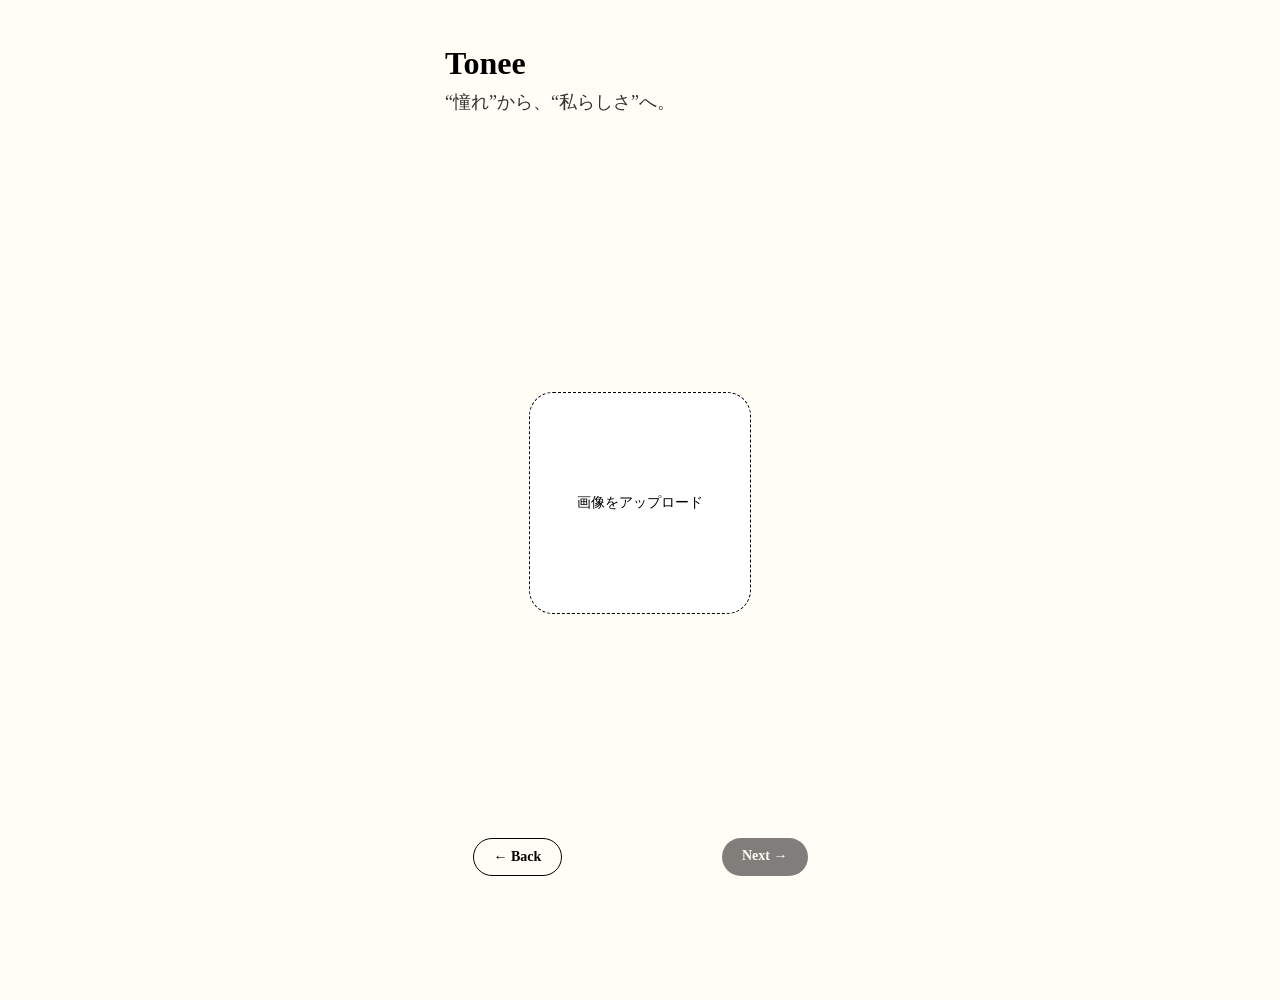
==== recommend.html @ 25894e7a "first commit" ====
<!doctype html>
<html lang="ja">
<head>
  <meta charset="utf-8" />
  <meta name="viewport" content="width=device-width, initial-scale=1" />
  <title>Tonee - あなたにおすすめのコスメ</title>
  <link rel="stylesheet" href="style.css" />

  <!-- このページは長文なので、中央固定せず縦に流す -->
  <style>
    .hero {
      height: auto;            /* ← 100vhを解除 */
      min-height: 0;
      justify-content: flex-start;
      padding-bottom: 120px;   /* 下部余白（固定ボタンと干渉させない） */
    }
  .top-content { margin-bottom: 32px; }         /* ← キャッチの下に余白 */
  .preview-frame { margin: 24px auto 0 !important; }  /* ← 画像枠の上にも少し余白 */
  </style>
</head>
<body>
  <section class="hero">
    <div class="top-content">
      <h1 class="logo">Tonee</h1>
      <p class="catch">“憧れ”から、“私らしさ”へ。</p>
    </div>

    <!-- アップロード画像のプレビュー -->
    <div class="preview-frame" style="width:260px;height:260px;border-radius:16px;overflow:hidden;margin:0 auto;">
      <img id="recImage" alt="選択画像プレビュー" style="width:100%;height:100%;object-fit:cover;display:block;">
    </div>

    <!-- 色情報（既存レイアウトのまま） -->
    <div class="color-info">
      <div class="color-chip" style="background-color:#9d5853;"></div>
      <div class="color-code">
        <p class="hex">#9d5853</p>
        <p>イエベ秋</p>
        <p>– オータムタイプ</p>
      </div>
    </div>
    <!-- ====== PRODUCT CARDS（あなたの既存フォーマットを温存） ====== -->
    <div class="product-card">
      <div class="product-info">
        <h2>CHANEL</h2>
        <p>ルージュ アリュール ラック<br>#62 スティル</p>
        <ul>
          <li>ツヤ／ややセミシアー</li>
          <li>ローズウッド寄りの落ち着き</li>
        </ul>
      </div>
      <div class="button-group-vertical">
        <a href="#" class="link-button">公式サイト</a>
        <a href="#" class="link-button">Rakuten</a>
        <a href="#" class="link-button">Amazon</a>
        <a href="#" class="link-button">@cosme</a>
      </div>
    </div>

    <div class="product-card">
      <div class="product-info">
        <h2>HERA</h2>
        <p>ルージュ クラッシィ<br>#479 シティブラウン</p>
        <ul>
          <li>クリーミー／ややツヤ</li>
          <li>ブラウン寄りローズシェード</li>
        </ul>
      </div>
      <div class="button-group-vertical">
        <a href="#" class="link-button">公式サイト</a>
        <a href="#" class="link-button">Rakuten</a>
        <a href="#" class="link-button">Amazon</a>
        <a href="#" class="link-button">@cosme</a>
      </div>
    </div>

    <!-- （以降のカードもこのまま続けてOK） -->

  </section>

  <!-- 画像をlocalStorageから復元（upload.htmlと同じキーを使用） -->
  <script>
    (function showUploaded(){
      const img = document.getElementById('recImage');
      const saved = localStorage.getItem('tonee_uploaded_image');
      if (img && saved) {
        img.src = saved;
      } else {
        alert('画像がまだ選ばれていません。アップロード画面に戻ります。');
        location.href = './upload.html';
      }
    })();
  </script>
</body>
</html>
---- style.css ----
/* ---------- Base ---------- */
body {
  margin: 0;
  padding: 0 0 calc(100px + env(safe-area-inset-bottom)); /* 固定ボタンと被らない余白 */
  background-color: #FFFDF5;
  font-family: 'Noto Serif JP', serif;
  color: #000;
  -webkit-text-size-adjust: 100%;
}

.hero {
  display: flex;
  flex-direction: column;
  justify-content: space-between;
  height: 100vh;
  max-width: 375px;
  width: 100%;
  margin: 0 auto;
  padding: 24px 20px;
  box-sizing: border-box;
}

.top-content { text-align: left; }

.logo {
  font-size: 28px;
  font-weight: 700;
  margin-bottom: 8px;
}

.catch {
  font-size: 16px;
  color: #333;
  margin: 0;
}

.sub-description {
  text-align: center;
  font-size: 14px;
  line-height: 1.6;
  color: #555;
}

/* ---------- Primary CTA ---------- */
.cta-button {
  display: block;
  background-color: #000;
  color: #FFFDF5;
  text-align: center;
  padding: 14px 28px;
  border: none;
  border-radius: 30px;
  font-size: 16px;
  letter-spacing: 1px;
  text-decoration: none;
  cursor: pointer;
  transition: background-color 0.3s ease;
  width: 100%;
  box-sizing: border-box;
  margin-top: 24px;
}
.cta-button:hover { background-color: #333; }

/* ---------- Responsive ---------- */
@media (max-width: 320px) {
  .logo { font-size: 24px; }
  .catch { font-size: 14px; }
  .sub-description { font-size: 13px; }
  .cta-button { font-size: 14px; padding: 12px 24px; }
}
@media (min-width: 430px) {
  .hero { max-width: 430px; }
  .logo { font-size: 32px; }
  .catch { font-size: 18px; }
  .sub-description { font-size: 15px; }
  .cta-button { font-size: 17px; }
}

/* ---------- Option Buttons (共通) ---------- */
/* personalcolor / gender / skintype の3つをまとめて指定 */
.personalcolor-buttons,
.gender-buttons,
.skintype-buttons {
  display: grid;
  grid-template-columns: 1fr 1fr;
  gap: 18px 20px;
  max-width: 360px;
  margin: 0 auto;
}

.personalcolor-option,
.gender-option,
.skintype-option {
  padding: 10px;
  font-size: 13px;
  border: 1px solid #ccc;
  border-radius: 12px;
  background-color: #fff;
  color: #000;
  cursor: pointer;
  transition: background-color 0.2s ease;
  text-align: center;
}

.personalcolor-option:hover,
.gender-option:hover,
.skintype-option:hover { background-color: #f2f2f2; }

.personalcolor-option.selected,
.gender-option.selected,
.skintype-option.selected {
  background-color: #000;
  color: #fff;
  border-color: #000;
}

/* ---------- Upload & Preview ---------- */
.upload-box {
  width: 180px;
  height: 180px;
  border: 1px dashed #000;
  border-radius: 24px;
  display: flex;
  align-items: center;
  justify-content: center;
  font-size: 18px;
  cursor: pointer;
  text-align: center;
  transition: background-color 0.3s ease;
  margin: 40px auto 0;
}
.upload-box:hover { background-color: #f8f8f8; }

.preview-image {
  max-width: 80%;
  border-radius: 12px;
  box-shadow: 0 2px 6px rgba(0, 0, 0, 0.1);
  display: block;
  margin: 24px auto;
  object-fit: contain;
}

/* ---------- Bottom Buttons ---------- */
.button-row {
  position: fixed;
  bottom: calc(24px + env(safe-area-inset-bottom));
  left: 0;
  right: 0;
  max-width: 375px;
  margin: 0 auto;
  padding: 0 20px;
  display: flex;
  justify-content: space-between;
  box-sizing: border-box;
}

.back-button, .next-button {
  font-size: 14px;
  padding: 10px 20px;
  border-radius: 30px;
  text-decoration: none;
  font-weight: bold;
  transition: all 0.3s ease;
}

.back-button {
  color: #000;
  border: 1px solid #000;
  background-color: transparent;
}
.back-button:hover { background-color: #f0f0f0; }

.next-button {
  background-color: #000;
  color: #FFFDF5;
  border: none;
}
.next-button:hover { background-color: #333; }

/* ---------- Color Result ---------- */
.color-info {
  display: flex;
  align-items: center;
  gap: 16px;
  justify-content: center;
  margin-bottom: 24px;
}
.color-chip {
  width: 60px;
  height: 60px;
  border-radius: 8px;
  box-shadow: 0 2px 6px rgba(0,0,0,0.2);
}
.color-code { font-size: 14px; line-height: 1.5; }
.color-code .hex { font-weight: bold; font-size: 16px; }

/* ---------- Product Card ---------- */
.product-card {
  display: flex;
  justify-content: space-between;
  align-items: flex-start;
  padding: 20px 0;
  border-top: 1px solid #ccc;
  gap: 16px;
}
.product-info { flex: 1; }
.button-group-vertical {
  display: flex;
  flex-direction: column;
  align-items: flex-end;
  gap: 8px;
  margin-top: 5px;
}
.link-button {
  padding: 4px 10px;
  border: 1px solid #ccc;
  border-radius: 12px;
  font-size: 13px;
  background-color: #fff;
  color: #000;
  text-decoration: none;
  text-align: center;
  transition: background-color 0.2s ease;
  min-width: 90px;
}
.link-button:hover { background-color: #f2f2f2; }

/* どちらの表記でもマッチするように別名を追加 */
.skintype-buttons, .skin-type-buttons,
.personalcolor-buttons, .gender-buttons { /* 既存と合わせてOK */
  display: grid;
  grid-template-columns: 1fr 1fr;
  gap:  18px 20px;
  max-width: 360px;
  margin: 0 auto;
}

.skintype-option, .skin-type-option,
.personalcolor-option, .gender-option {
  padding: 10px;
  font-size: 13px;
  border: 1px solid #ccc;
  border-radius: 12px;
  background-color: #fff;
  color: #000;
  cursor: pointer;
  transition: background-color 0.2s ease;
  text-align: center;
}

.skintype-option:hover, .skin-type-option:hover,
.personalcolor-option:hover, .gender-option:hover { background:#f2f2f2; }

.skintype-option.selected, .skin-type-option.selected,
.personalcolor-option.selected, .gender-option.selected {
  background:#000; color:#fff; border-color:#000;
}

/* 中央配置の土台（未追加ならstyle.cssへ） */
.center-area {
  flex: 1;
  display: flex;
  align-items: center;
  justify-content: center;
  padding: 24px 0;
}
/* ====== 肌タイプ選択ボタンの最終調整 ====== */
.skin-type-buttons {
  display: grid;
  grid-template-columns: 1fr 1fr;
  gap: 18px 20px;
  max-width: 360px;
  margin: 0 auto;
}

.skin-type-option {
  display: flex !important;
  align-items: center !important;
  justify-content: center !important;
  width: 100% !important;
  height: 50px !important;           /* ← 高さをしっかり確保 */
  font-size: 16px !important;        /* ← フォントサイズアップ */
  font-weight: 400;
  border: 1px solid #D0D0D0;
  border-radius: 12px;
  background-color: #fff;
  color: #000;
  cursor: pointer;
  transition: all 0.25s ease;
}

.skin-type-option:hover {
  background-color: #fafafa;
}

.skin-type-option.selected {
  background-color: #F9C1CF !important;
  border-color: #F9C1CF !important;
  color: #000 !important;
  box-shadow: none !important;
}
/* ===== SKIN TYPE: 最終上書き（他より強く当てる） ===== */
.skin-type-buttons{
  max-width: 360px;           /* 少し広めに */
  gap:  18px 20px;
  margin: 0 auto;
  display: grid;
  grid-template-columns: 1fr 1fr;
}

.skin-type-buttons .skin-type-option{
  -webkit-appearance: none;   /* 既定ボタン無効化（iOS/Safari） */
  appearance: none;
  box-sizing: border-box;
  display: flex;
  align-items: center;
  justify-content: center;
  width: 100%;
  height: 50px;               /* ← 高さを固定 */
  padding: 0 16px;            /* ← 横にゆとり */
  font-size: 16px;            /* ← 他ページと統一 */
  font-weight: 400;
  font-family: 'Noto Serif JP', serif;
  white-space: nowrap;        /* 折り返し防止 */
  border: 1px solid #D0D0D0;
  border-radius: 12px;
  background: #fff;
  color: #000;
  transition: background-color .25s ease, border-color .25s ease;
}

.skin-type-buttons .skin-type-option:hover{
  background: #fafafa;
}

.skin-type-buttons .skin-type-option.selected{
  background: #F9C1CF;
  border-color: #F9C1CF;
  color: #000;
}
/* ================================
   SKIN TYPE ボタン最終調整（Tonee統一）
================================ */
.skin-type-buttons {
  display: grid;
  grid-template-columns: repeat(2, minmax(140px, 1fr));
  gap: 18px 20px;
  justify-content: center;
  max-width: 360px;
  margin: 0 auto;
}

.skin-type-buttons button,
.skin-type-option {
  /* ブラウザデフォルトを全解除 */
  appearance: none;
  -webkit-appearance: none;
  border: none;
  outline: none;
  
  /* サイズと形 */
  display: flex;
  align-items: center;
  justify-content: center;
  height: 50px;                /* ✅ 高さをしっかり確保 */
  width: 100%;
  padding: 0 20px;
  box-sizing: border-box;
  border-radius: 14px;

  /* フォント */
  font-family: 'Noto Serif JP', serif;
  font-weight: 400;
  font-size: 15px;             /* ✅ 他ページと揃える */
  color: #000;

  /* 枠線と背景 */
  border: 1px solid #D0D0D0;
  background-color: #fff;
  transition: all 0.25s ease;
  cursor: pointer;
}

.skin-type-buttons button:hover,
.skin-type-option:hover {
  background-color: #fafafa;
}

/* ✅ 選択時：淡ピンクに変更 */
.skin-type-buttons button.selected,
.skin-type-option.selected {
  background-color: #F9C1CF;
  border-color: #F9C1CF;
  color: #000;
}
/* ===============================
   PERSONAL COLOR ページ設定
   （skintype と完全統一）
=============================== */
.personalcolor-buttons {
  display: grid;
  grid-template-columns:  repeat(2, minmax(140px, 1fr));
  gap: 18px 20px;
  max-width: 360px;
  margin: 0 auto;
}

.personalcolor-option {
  -webkit-appearance: none;
  appearance: none;
  border: 1px solid #D0D0D0;
  border-radius: 12px;
  background-color: #fff;
  color: #000;
  font-family: 'Noto Serif JP', serif;
  font-size: 15px;
  font-weight: 400;
  height: 50px;
  display: flex;
  align-items: center;
  justify-content: center;
  width: 100%;
  cursor: pointer;
  transition: all 0.25s ease;
}

.personalcolor-option:hover {
  background-color: #fafafa;
}

.personalcolor-option.selected {
  background-color: #F9C1CF;
  border-color: #F9C1CF;
  color: #000;
}
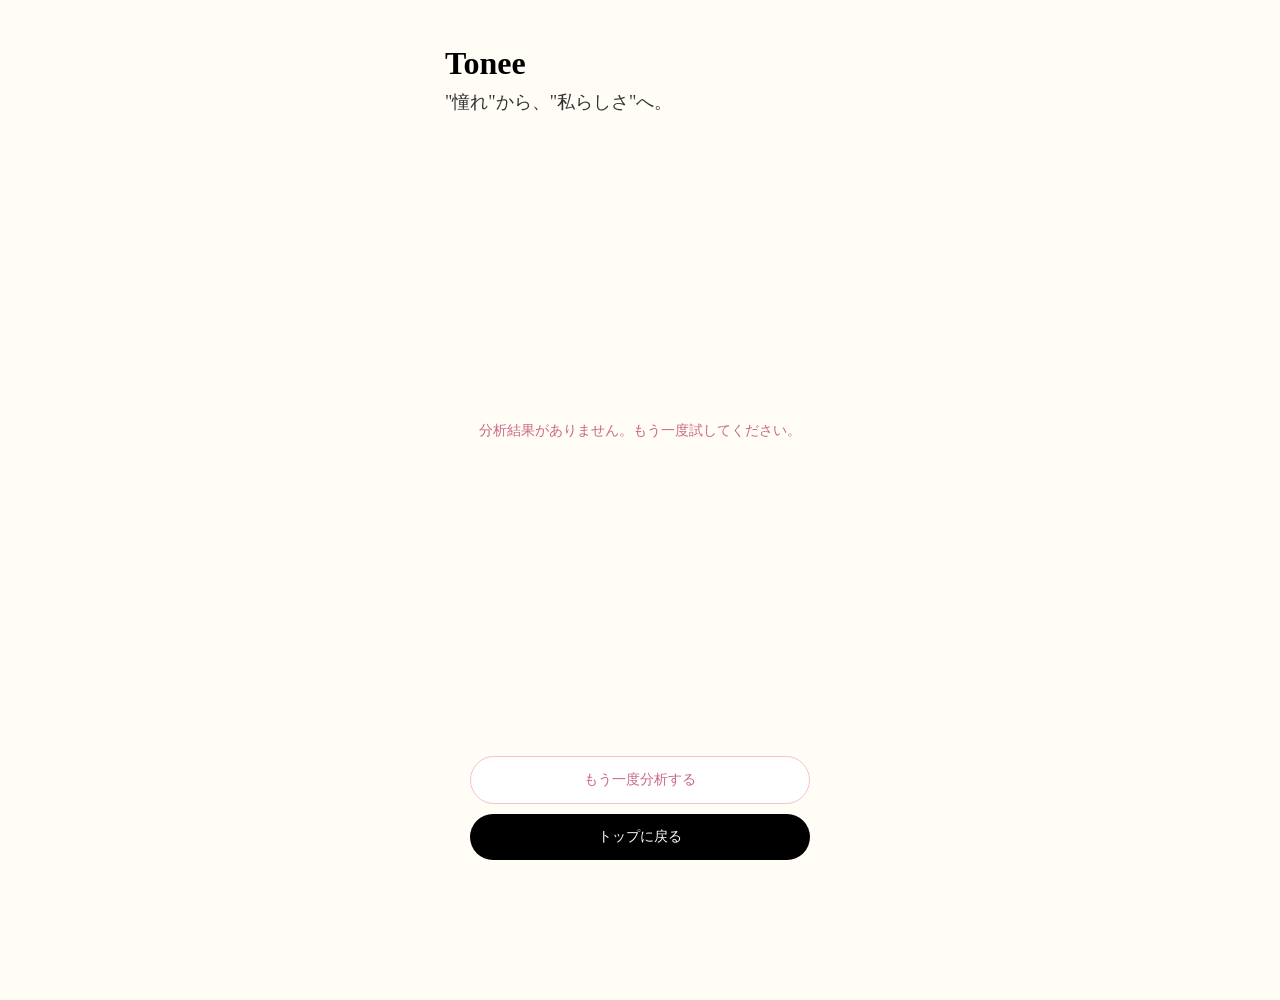
==== commit 7c33c483: "Update recommend.html" ====
--- a/recommend.html
+++ b/recommend.html
@@ -3,93 +3,326 @@
 <head>
   <meta charset="utf-8" />
   <meta name="viewport" content="width=device-width, initial-scale=1" />
-  <title>Tonee - あなたにおすすめのコスメ</title>
-  <link rel="stylesheet" href="style.css" />
-
-  <!-- このページは長文なので、中央固定せず縦に流す -->
+  <title>Tonee | 分析結果</title>
+  <link rel="stylesheet" href="./style.css" />
   <style>
-    .hero {
-      height: auto;            /* ← 100vhを解除 */
-      min-height: 0;
-      justify-content: flex-start;
-      padding-bottom: 120px;   /* 下部余白（固定ボタンと干渉させない） */
-    }
-  .top-content { margin-bottom: 32px; }         /* ← キャッチの下に余白 */
-  .preview-frame { margin: 24px auto 0 !important; }  /* ← 画像枠の上にも少し余白 */
+    .result-section {
+      width: 100%;
+      max-width: 340px;
+      margin: 0 auto;
+      padding: 0 16px;
+    }
+    .color-analysis-card {
+      background: #fff;
+      border-radius: 16px;
+      padding: 16px;
+      margin-bottom: 20px;
+      box-shadow: 0 2px 12px rgba(0,0,0,0.06);
+    }
+    .card-title {
+      font-size: 12px;
+      font-weight: 400;
+      color: #999;
+      letter-spacing: 1px;
+      margin-bottom: 12px;
+      text-transform: uppercase;
+    }
+    .season-badge {
+      display: inline-block;
+      background: linear-gradient(135deg, #F9C1CF, #FFE4EC);
+      color: #C9668A;
+      font-size: 14px;
+      font-weight: 600;
+      padding: 6px 16px;
+      border-radius: 20px;
+      margin-bottom: 8px;
+    }
+    .season-comment {
+      font-size: 12px;
+      color: #666;
+      line-height: 1.6;
+    }
+    .color-swatches {
+      display: flex;
+      gap: 8px;
+      margin-top: 12px;
+      flex-wrap: wrap;
+    }
+    .swatch-item {
+      display: flex;
+      flex-direction: column;
+      align-items: center;
+      gap: 4px;
+    }
+    .swatch-circle {
+      width: 36px;
+      height: 36px;
+      border-radius: 50%;
+      border: 2px solid rgba(0,0,0,0.08);
+    }
+    .swatch-label {
+      font-size: 10px;
+      color: #666;
+      text-align: center;
+    }
+    .recommend-section { margin-bottom: 16px; }
+    .section-header {
+      font-size: 13px;
+      color: #333;
+      margin-bottom: 12px;
+      display: flex;
+      align-items: center;
+      gap: 6px;
+    }
+    .part-badge {
+      background: #F9C1CF;
+      color: #C9668A;
+      font-size: 11px;
+      padding: 2px 8px;
+      border-radius: 10px;
+    }
+    .product-card {
+      background: #fff;
+      border-radius: 14px;
+      padding: 14px;
+      margin-bottom: 10px;
+      box-shadow: 0 1px 8px rgba(0,0,0,0.06);
+      display: flex;
+      gap: 12px;
+      align-items: flex-start;
+    }
+    .product-color-dot {
+      width: 44px;
+      height: 44px;
+      border-radius: 50%;
+      flex-shrink: 0;
+      border: 2px solid rgba(0,0,0,0.08);
+    }
+    .product-info { flex: 1; min-width: 0; }
+    .product-brand { font-size: 11px; color: #999; margin-bottom: 2px; }
+    .product-name {
+      font-size: 13px;
+      color: #333;
+      font-weight: 500;
+      margin-bottom: 4px;
+      white-space: nowrap;
+      overflow: hidden;
+      text-overflow: ellipsis;
+    }
+    .product-color-name { font-size: 11px; color: #C9668A; margin-bottom: 6px; }
+    .product-reason { font-size: 11px; color: #888; line-height: 1.5; margin-bottom: 8px; }
+    .product-price { font-size: 12px; color: #333; font-weight: 500; margin-bottom: 8px; }
+    .product-links { display: flex; gap: 6px; flex-wrap: wrap; }
+    .product-link {
+      font-size: 11px;
+      padding: 4px 10px;
+      border-radius: 8px;
+      border: 1px solid #ddd;
+      color: #555;
+      text-decoration: none;
+      transition: all 0.2s;
+    }
+    .product-link:hover { background: #F9C1CF; border-color: #F9C1CF; color: #C9668A; }
+    .action-buttons {
+      display: flex;
+      flex-direction: column;
+      gap: 10px;
+      padding: 0 0 40px;
+      max-width: 340px;
+      margin: 0 auto;
+      width: 100%;
+    }
+    .btn-retry {
+      display: block;
+      text-align: center;
+      padding: 14px;
+      border: 1.5px solid #F9C1CF;
+      border-radius: 30px;
+      color: #C9668A;
+      text-decoration: none;
+      font-size: 14px;
+      background: #fff;
+    }
+    .btn-top {
+      display: block;
+      text-align: center;
+      padding: 14px;
+      background: #000;
+      border-radius: 30px;
+      color: #fff;
+      text-decoration: none;
+      font-size: 14px;
+    }
+    .loading-state {
+      text-align: center;
+      padding: 40px 20px;
+      color: #C9668A;
+      font-size: 14px;
+    }
+    .no-result { text-align: center; padding: 20px; color: #999; font-size: 13px; }
+    .uploaded-preview {
+      width: 180px;
+      height: 180px;
+      border-radius: 16px;
+      object-fit: cover;
+      margin: 0 auto 16px;
+      display: block;
+    }
+    .confidence-bar {
+      background: #f0f0f0;
+      border-radius: 10px;
+      height: 6px;
+      margin-top: 8px;
+      overflow: hidden;
+    }
+    .confidence-fill {
+      height: 100%;
+      background: linear-gradient(90deg, #F9C1CF, #C9668A);
+      border-radius: 10px;
+      transition: width 1s ease;
+    }
   </style>
 </head>
 <body>
-  <section class="hero">
+  <main class="hero" style="padding-bottom: 0;">
     <div class="top-content">
       <h1 class="logo">Tonee</h1>
-      <p class="catch">“憧れ”から、“私らしさ”へ。</p>
+      <p class="catch">"憧れ"から、"私らしさ"へ。</p>
     </div>
 
-    <!-- アップロード画像のプレビュー -->
-    <div class="preview-frame" style="width:260px;height:260px;border-radius:16px;overflow:hidden;margin:0 auto;">
-      <img id="recImage" alt="選択画像プレビュー" style="width:100%;height:100%;object-fit:cover;display:block;">
+    <div id="resultContainer" class="result-section" style="display:none">
+      <img id="uploadedPreview" class="uploaded-preview" alt="分析した画像" style="display:none">
+      <div class="color-analysis-card">
+        <div class="card-title">Color Analysis</div>
+        <div><span class="season-badge" id="seasonBadge">—</span></div>
+        <div class="confidence-bar">
+          <div class="confidence-fill" id="confidenceFill" style="width:0%"></div>
+        </div>
+        <p class="season-comment" id="seasonComment" style="margin-top:8px"></p>
+        <div class="color-swatches" id="colorSwatches"></div>
+      </div>
+      <div id="recommendationsContainer"></div>
     </div>
 
-    <!-- 色情報（既存レイアウトのまま） -->
-    <div class="color-info">
-      <div class="color-chip" style="background-color:#9d5853;"></div>
-      <div class="color-code">
-        <p class="hex">#9d5853</p>
-        <p>イエベ秋</p>
-        <p>– オータムタイプ</p>
-      </div>
+    <div id="loadingState" class="loading-state">分析結果を読み込み中...</div>
+
+    <div class="action-buttons" style="padding-top:8px;">
+      <a href="./upload.html" class="btn-retry">もう一度分析する</a>
+      <a href="./index.html" class="btn-top">トップに戻る</a>
     </div>
-    <!-- ====== PRODUCT CARDS（あなたの既存フォーマットを温存） ====== -->
-    <div class="product-card">
-      <div class="product-info">
-        <h2>CHANEL</h2>
-        <p>ルージュ アリュール ラック<br>#62 スティル</p>
-        <ul>
-          <li>ツヤ／ややセミシアー</li>
-          <li>ローズウッド寄りの落ち着き</li>
-        </ul>
-      </div>
-      <div class="button-group-vertical">
-        <a href="#" class="link-button">公式サイト</a>
-        <a href="#" class="link-button">Rakuten</a>
-        <a href="#" class="link-button">Amazon</a>
-        <a href="#" class="link-button">@cosme</a>
-      </div>
-    </div>
-
-    <div class="product-card">
-      <div class="product-info">
-        <h2>HERA</h2>
-        <p>ルージュ クラッシィ<br>#479 シティブラウン</p>
-        <ul>
-          <li>クリーミー／ややツヤ</li>
-          <li>ブラウン寄りローズシェード</li>
-        </ul>
-      </div>
-      <div class="button-group-vertical">
-        <a href="#" class="link-button">公式サイト</a>
-        <a href="#" class="link-button">Rakuten</a>
-        <a href="#" class="link-button">Amazon</a>
-        <a href="#" class="link-button">@cosme</a>
-      </div>
-    </div>
-
-    <!-- （以降のカードもこのまま続けてOK） -->
-
-  </section>
-
-  <!-- 画像をlocalStorageから復元（upload.htmlと同じキーを使用） -->
+  </main>
+
   <script>
-    (function showUploaded(){
-      const img = document.getElementById('recImage');
-      const saved = localStorage.getItem('tonee_uploaded_image');
-      if (img && saved) {
-        img.src = saved;
+    const SEASON_LABELS = {
+      spring: 'イエベ春 🌸',
+      summer: 'ブルベ夏 ☁️',
+      autumn: 'イエベ秋 🍂',
+      winter: 'ブルベ冬 ❄️'
+    };
+    const PART_LABELS = {
+      lip: 'リップ 💋',
+      cheek: 'チーク 🌸',
+      eye: 'アイシャドウ ✨'
+    };
+
+    function loadResults() {
+      const loadingState = document.getElementById('loadingState');
+      const resultContainer = document.getElementById('resultContainer');
+      const rawResult = localStorage.getItem('tonee_analysis_result');
+      const uploadedImage = localStorage.getItem('tonee_uploaded_image');
+
+      if (!rawResult) {
+        loadingState.textContent = '分析結果がありません。もう一度試してください。';
+        return;
+      }
+
+      let data;
+      try { data = JSON.parse(rawResult); }
+      catch { loadingState.textContent = 'データの読み込みに失敗しました。'; return; }
+
+      if (uploadedImage) {
+        const img = document.getElementById('uploadedPreview');
+        img.src = uploadedImage;
+        img.style.display = 'block';
+      }
+
+      const pcAnalysis = data.analysis?.personalColorAnalysis || {};
+      const season = pcAnalysis.detectedSeason || localStorage.getItem('tonee_personal_color') || 'spring';
+      document.getElementById('seasonBadge').textContent = SEASON_LABELS[season] || season;
+      document.getElementById('seasonComment').textContent = pcAnalysis.comment || '';
+
+      const confidence = Math.round((pcAnalysis.confidence || 0.7) * 100);
+      setTimeout(() => {
+        document.getElementById('confidenceFill').style.width = `${confidence}%`;
+      }, 200);
+
+      const swatchContainer = document.getElementById('colorSwatches');
+      const partsAnalysis = data.analysis?.partsAnalysis || {};
+      for (const [part, info] of Object.entries(partsAnalysis)) {
+        if (!info) continue;
+        const item = document.createElement('div');
+        item.className = 'swatch-item';
+        item.innerHTML = `
+          <div class="swatch-circle" style="background:${info.color}"></div>
+          <div class="swatch-label">${PART_LABELS[part] || part}</div>
+          <div class="swatch-label" style="color:#999">${info.colorName || ''}</div>
+        `;
+        swatchContainer.appendChild(item);
+      }
+
+      const recommendations = data.recommendations || [];
+      const container = document.getElementById('recommendationsContainer');
+
+      if (recommendations.length === 0) {
+        container.innerHTML = '<p class="no-result">推薦コスメが見つかりませんでした。</p>';
       } else {
-        alert('画像がまだ選ばれていません。アップロード画面に戻ります。');
-        location.href = './upload.html';
+        const grouped = {};
+        for (const rec of recommendations) {
+          const part = rec.part || 'other';
+          if (!grouped[part]) grouped[part] = [];
+          grouped[part].push(rec);
+        }
+        for (const [part, items] of Object.entries(grouped)) {
+          const section = document.createElement('div');
+          section.className = 'recommend-section';
+          section.innerHTML = `
+            <div class="section-header">
+              <span>あなたに似合う</span>
+              <span class="part-badge">${PART_LABELS[part] || part}</span>
+            </div>
+          `;
+          for (const item of items) {
+            const colorHex = item.colors?.[0]?.hex || '#ddd';
+            const colorName = item.colors?.[0]?.name || '';
+            const card = document.createElement('div');
+            card.className = 'product-card';
+            card.innerHTML = `
+              <div class="product-color-dot" style="background:${colorHex}"></div>
+              <div class="product-info">
+                <div class="product-brand">${item.brand}</div>
+                <div class="product-name">${item.name}</div>
+                <div class="product-color-name">${colorName}</div>
+                <div class="product-reason">${item.matchReason || ''}</div>
+                <div class="product-price">¥${(item.price || 0).toLocaleString()}</div>
+                <div class="product-links">
+                  ${item.links?.official ? `<a href="${item.links.official}" target="_blank" class="product-link">公式</a>` : ''}
+                  ${item.links?.rakuten ? `<a href="${item.links.rakuten}" target="_blank" class="product-link">楽天</a>` : ''}
+                  ${item.links?.amazon ? `<a href="${item.links.amazon}" target="_blank" class="product-link">Amazon</a>` : ''}
+                  ${item.links?.cosme ? `<a href="${item.links.cosme}" target="_blank" class="product-link">@cosme</a>` : ''}
+                </div>
+              </div>
+            `;
+            section.appendChild(card);
+          }
+          container.appendChild(section);
+        }
       }
-    })();
+
+      loadingState.style.display = 'none';
+      resultContainer.style.display = 'block';
+    }
+
+    document.addEventListener('DOMContentLoaded', loadResults);
   </script>
 </body>
 </html>
